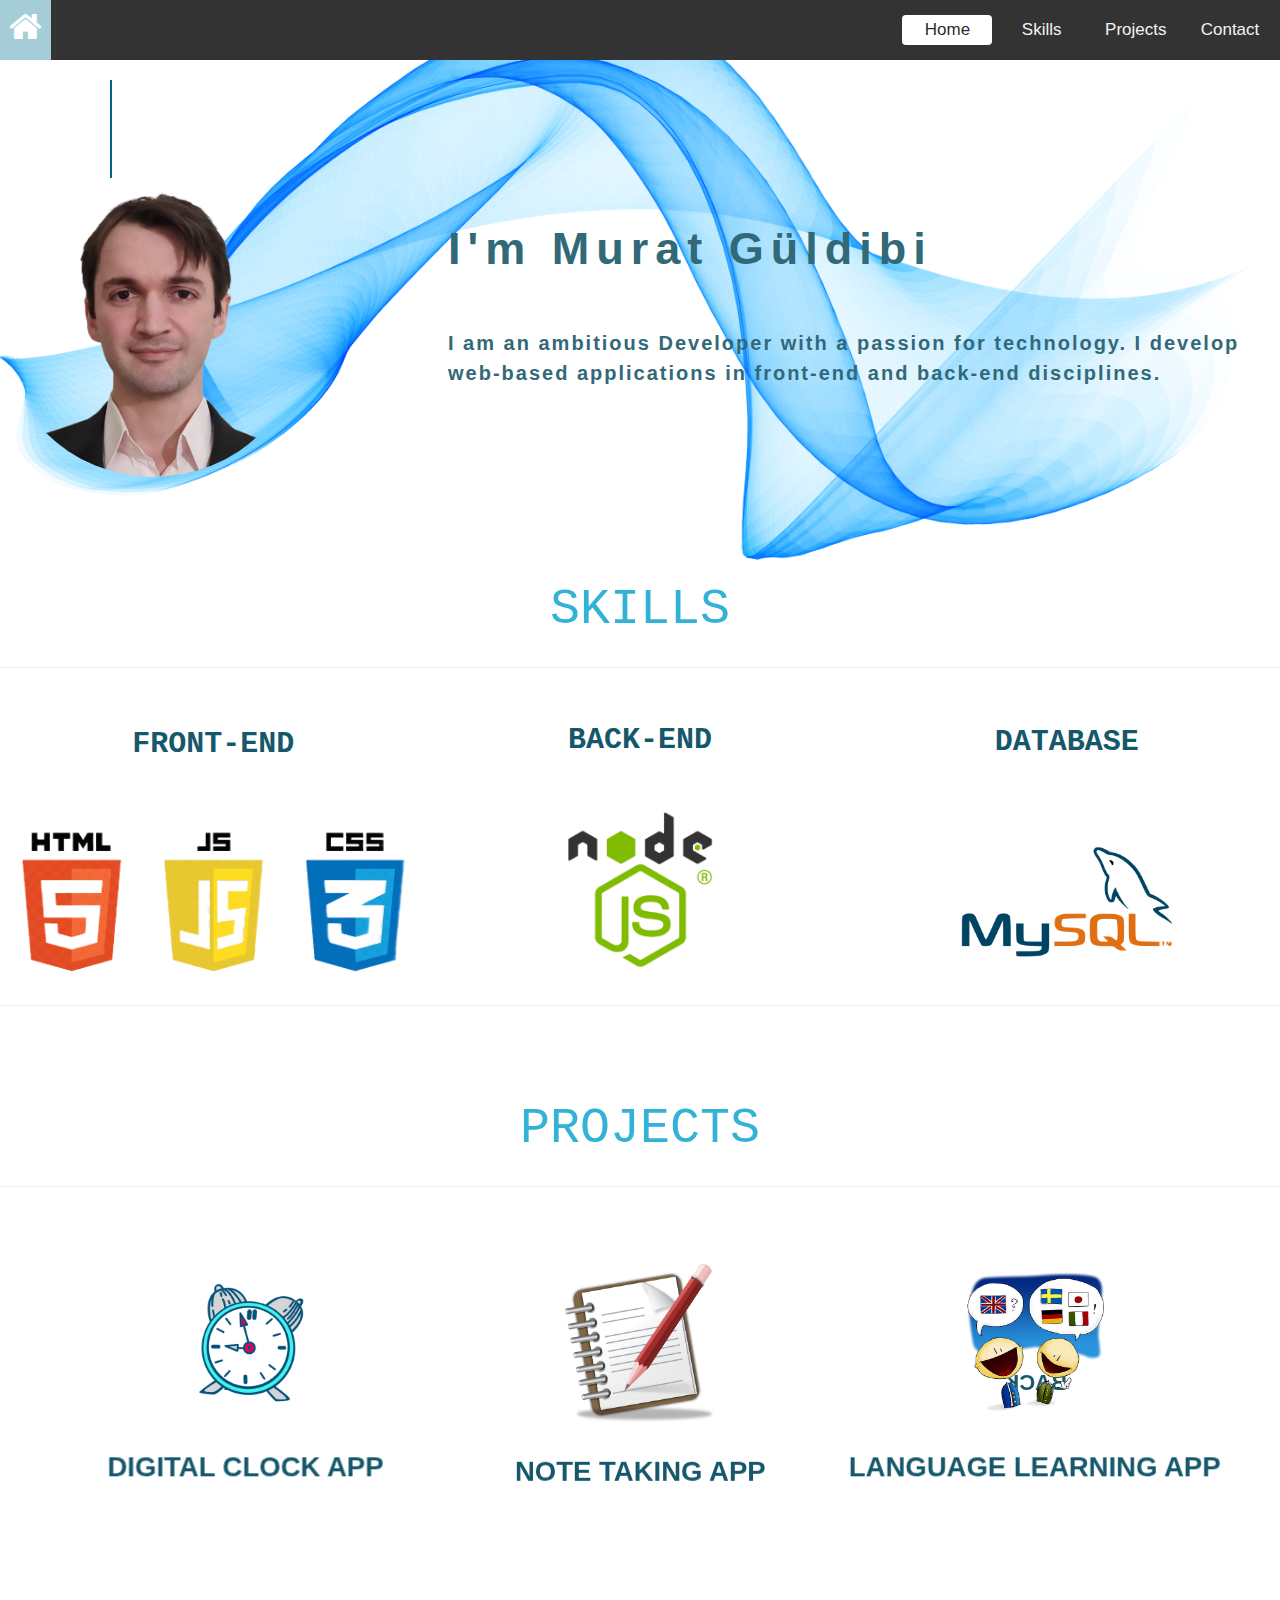
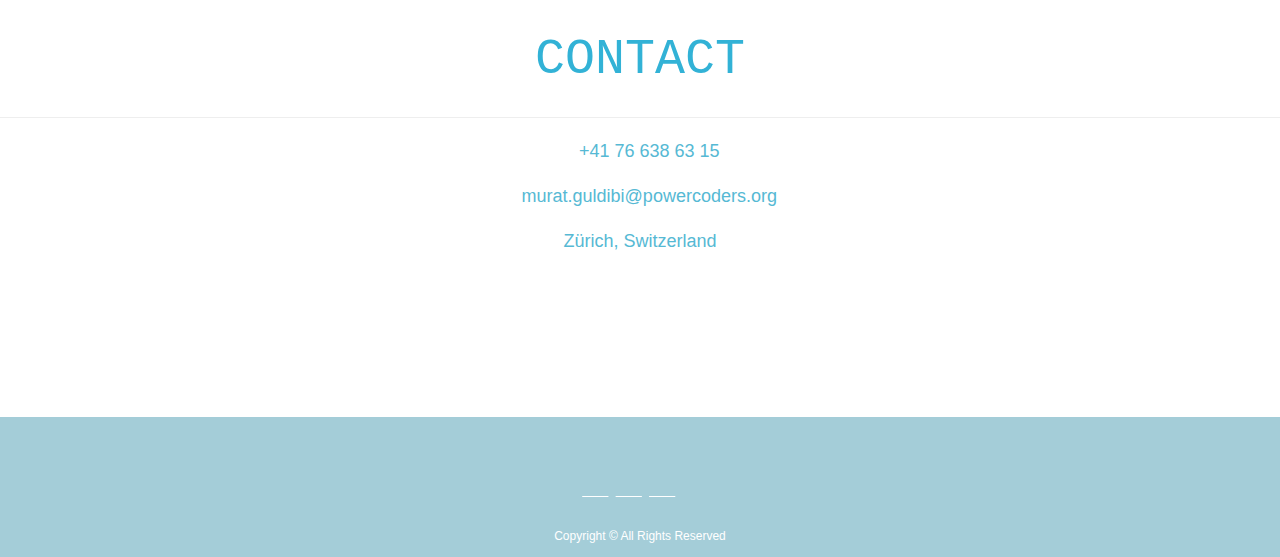
==== index.html @ f18182ec "I added a flip card on project section" ====
<!DOCTYPE html>
<html>
  <head>
    <meta charset="UTF-8" />
    <meta http-equiv="X-UA-Compatible" content="IE=edge" />
    <meta name="viewport" content="width=device-width, initial-scale=1.0" />
    <title>My Portfolio</title>
    <link rel="stylesheet" href="./style.css" />
    <link rel="stylesheet" href="https://www.w3schools.com/w3css/4/w3.css" />
    <link
      rel="stylesheet"
      href="https://cdnjs.cloudflare.com/ajax/libs/font-awesome/4.7.0/css/font-awesome.min.css"
    />
    <link
      rel="stylesheet"
      href="https://cdnjs.cloudflare.com/ajax/libs/font-awesome/6.1.1/css/all.min.css"
      integrity="sha512-KfkfwYDsLkIlwQp6LFnl8zNdLGxu9YAA1QvwINks4PhcElQSvqcyVLLD9aMhXd13uQjoXtEKNosOWaZqXgel0g=="
      crossorigin="anonymous"
      referrerpolicy="no-referrer"
    />
  </head>
  <body>
    <!-- header -->
    <header class="navbar sticky">
      <div class="header-icon-container">
        <a class="home-logo" href="#home"><i class="fa fa-home"></i></a>
      </div>
      <div>
        <ul>
          <li class="active"><a href="#home">Home</a></li>
          <li><a href="#skills">Skills</a></li>
          <li><a href="#projects">Projects</a></li>
          <li><a href="#contact">Contact</a></li>
        </ul>
      </div>
    </header>
    <!-- home -->
    <section id="home" class="content">
      <p class="title" data-text="Welcome&nbsp;to&nbsp;My&nbsp;Website">
        Welcome&nbsp;to&nbsp;MyWebsite
      </p>
      <div class="image-title-container">
        <div id="my_image"></div>
        <div class="home-title-container">
          <p>I'm Murat Güldibi</p>
          <p>
            I am an ambitious Developer with a passion for technology. I develop
            web-based applications in front-end and back-end disciplines.
          </p>
        </div>
      </div>
    </section>
    <!-- skills -->
    <section id="skills" class="content">
      <p class="section">SKILLS</p>
      <hr />
      <div class="skills-container">
        <div class="skill-section">
          <p>FRONT-END</p>
          <img
            src="./image/html-css-js.png"
            alt="frontend"
            id="frontend-image"
          />
        </div>
        <div class="skill-section">
          <p>BACK-END</p>
          <img src="./image/nodejs.png" alt="nodejs-image" id="backend-image" />
        </div>
        <div class="skill-section">
          <p>DATABASE</p>
          <img src="./image/mysql.png" alt="mysql-image" id="database-image" />
        </div>
      </div>
      <hr />
    </section>
    <!-- projects -->
    <section id="projects" class="content">
      <p class="section">PROJECTS</p>
      <hr />
      <div class="flip-card-container">
        <div class="flip-card">
          <div class="flip-face flip-front">
            <img src="./image/clock.png" alt="clock" />
            <p>Digital Clock App</p>
          </div>
          <div class="flip-face flip-back"><p>Back</p></div>
        </div>
        <div class="flip-card">
          <div class="flip-face flip-front">
            <img src="./image/notepad.png" alt="notepad" />
            <p>Note Taking App</p>
          </div>
          <div class="flip-face flip-back"><p>Back</p></div>
        </div>
        <div class="flip-card">
          <div class="flip-face flip-front">
            <img src="./image/language.png" alt="learn-language" />
            <p>Language Learning App</p>
          </div>
          <div class="flip-face flip-back"><p>Back</p></div>
        </div>
      </div>
    </section>
    <!-- contact -->
    <section id="contact" class="content">
      <p class="section">CONTACT</p>
      <hr />
      <div class="contact-container">
        <p><i class="fa-solid fa-phone"></i> +41 76 638 63 15</p>
        <p>
          <i class="fa-solid fa-envelope"></i> murat.guldibi@powercoders.org
        </p>
        <p><i class="fa-solid fa-location-pin"></i> Zürich, Switzerland</p>
      </div>
    </section>
    <!-- footer -->
    <footer class="footer">
      <div>
        <div class="icon-container">
          <a href="https://www.facebook.com/slim.ols.9/"
            ><i class="fa-brands fa-facebook"></i
          ></a>
          <a href="https://twitter.com/Murat__G"
            ><i class="fa-brands fa-twitter"></i
          ></a>
          <a href="https://www.linkedin.com/in/murat-guldibi-28726922b/"
            ><i class="fa-brands fa-linkedin"></i
          ></a>
        </div>
        <p>Copyright &copy; All Rights Reserved</p>
      </div>
    </footer>
    <script src="script.js"></script>
  </body>
</html>
---- style.css ----
@import url("https://fonts.googleapis.com/css2?family=Poppins:wght@700&display=swap");

* {
  box-sizing: border-box;
  font-family: sans-serif;
}

html {
  scroll-behavior: smooth;
}

body {
  position: relative;
  padding-bottom: 100px;
  background-image: url("./image/background.png");
  background-size: contain;
  background-repeat: no-repeat;
}

p.section {
  color: #32b2d6;
  text-align: center;
  font-family: "Lucida Console", "Courier New", monospace;
  font-size: 50px;
  margin: 15px auto 0px auto;
}

/* HEADER */
.navbar {
  overflow: hidden;
  background-color: #333;
  display: flex;
  justify-content: space-between;
  z-index: 100;
}

.sticky {
  position: fixed;
  top: 0;
  width: 100%;
  margin-bottom: 60px;
}

.navbar ul {
  margin-right: 5px;
}

.navbar ul li {
  display: inline-block;
  color: #f2f2f2;
  text-align: center;
  width: 90px;
  height: 30px;
  line-height: 30px;
  text-decoration: none;
  font-size: 17px;
  transition: 1s;
}

.active {
  background-color: white;
  border-radius: 4px;
}

.active a {
  color: rgba(0, 0, 0, 0.863);
}

.navbar a {
  text-decoration: none;
  transition: color 0.4s;
}

.navbar li:hover {
  color: #333;
}

.navbar a.home-logo {
  color: white;
}

.navbar div a i {
  font-size: 35px;
  margin: 9px 9px 0 9px;
}

.header-icon-container {
  background-color: #a4cdd8;
}

/* HOME */
.title {
  position: absolute;
  top: 60px;
  left: 50px;
  color: rgba(0, 0, 0, 0);
  font-size: 65px;
  margin: 20px 0 0 60px;
  letter-spacing: 10px;
  text-transform: uppercase;
}

.title::before {
  position: absolute;
  top: 0px;
  left: 0px;
  content: attr(data-text);
  border-right: 2px solid #006784;
  overflow: hidden;
  width: 0;
  height: 100%;
  color: #006784;
  animation: animate 4s linear infinite;
}

@keyframes animate {
  0%,
  10%,
  100% {
    width: 0;
  }
  70%,
  90% {
    width: 100%;
  }
}

.image-title-container {
  display: flex;
  justify-content: space-between;
  margin-top: 120px;
}

.home-title-container {
  width: 65vw;
}

.home-title-container p:nth-child(1) {
  color: #326978;
  font-size: 45px;
  font-weight: bolder;
  letter-spacing: 7px;
}

.home-title-container p:nth-child(2) {
  color: #326978;
  font-size: 20px;
  font-weight: bolder;
  letter-spacing: 2px;
}

#my_image {
  margin: 0px 10px 30px 0px;
  background-image: url("./image/image.png");
  background-size: cover;
  background-size: 24vw;
  background-repeat: no-repeat;
  border-radius: 100%;
  width: 24vw;
  height: 24vw;
}

#home img {
  width: 200px;
}

/* CONTENT */
.content {
  padding-top: 50px;
}

/* CONTACT */
#contact {
  margin-bottom: 100px;
  min-height: 400px;
}

.contact-container {
  text-align: center;
  font-size: larger;
  color: #56b9d4;
}

/* SKILLS */
.skills-container {
  display: flex;
  justify-content: space-around;
}

.skill-section {
  width: 30%;
  display: flex;
  flex-direction: column;
  justify-content: center;
  align-items: center;
}

.skill-section p {
  color: #16586b;
  text-align: center;
  font-family: "Lucida Console", "Courier New", monospace;
  font-size: 30px;
  font-weight: bolder;
}

#frontend-image {
  width: 110%;
  margin-top: 25px;
}

#backend-image {
  width: 50%;
}

#database-image {
  width: 55%;
  margin-top: 30px;
}

/* PROJECTS */
#projects {
  min-height: 500px;
}

.flip-card-container {
  display: flex;
  justify-content: space-evenly;
}

.flip-card {
  position: relative;
  width: 300px;
  height: 350px;
  transform-style: preserve-3d;
}

.flip-face {
  position: absolute;
  top: 0;
  left: 0;
  width: 100%;
  height: 100%;
  transform-style: preserve-3d;
  display: flex;
  justify-content: center;
  align-items: center;
  backface-visibility: hidden;
  transition: 1.5s ease-in-out;
  transform: perspective(500px) rotateY(0deg);
}

.flip-front {
  display: flex;
  flex-direction: column;
}

.flip-card:hover .flip-front {
  transform: perspective(500px) rotateY(180deg);
}

.flip-back {
  background-color: white;
  transform: perspective(500px) rotateY(180deg);
}

.flip-card:hover .flip-back {
  transform: perspective(500px) rotateY(360deg);
}

.flip-card p {
  text-transform: uppercase;
  transform: perspective(500px) translateZ(50px);
  color: #16586b;
  text-align: center;
  font-size: 22px;
  font-weight: bolder;
}

.flip-card img {
  width: 150px;
}

/* FOOTER */
.footer {
  background-color: #a4cdd8;
  color: white;
  height: 140px;
  position: absolute;
  bottom: 0;
  width: 100%;
  display: flex;
  justify-content: center;
}

.footer p {
  padding: 5px;
  text-align: center;
  font-size: 12px;
}

.footer i {
  font-size: 35px;
  text-align: center;
  margin-left: 3px;
  cursor: pointer;
}

.icon-container {
  margin: 40px 0 0 30px;
}
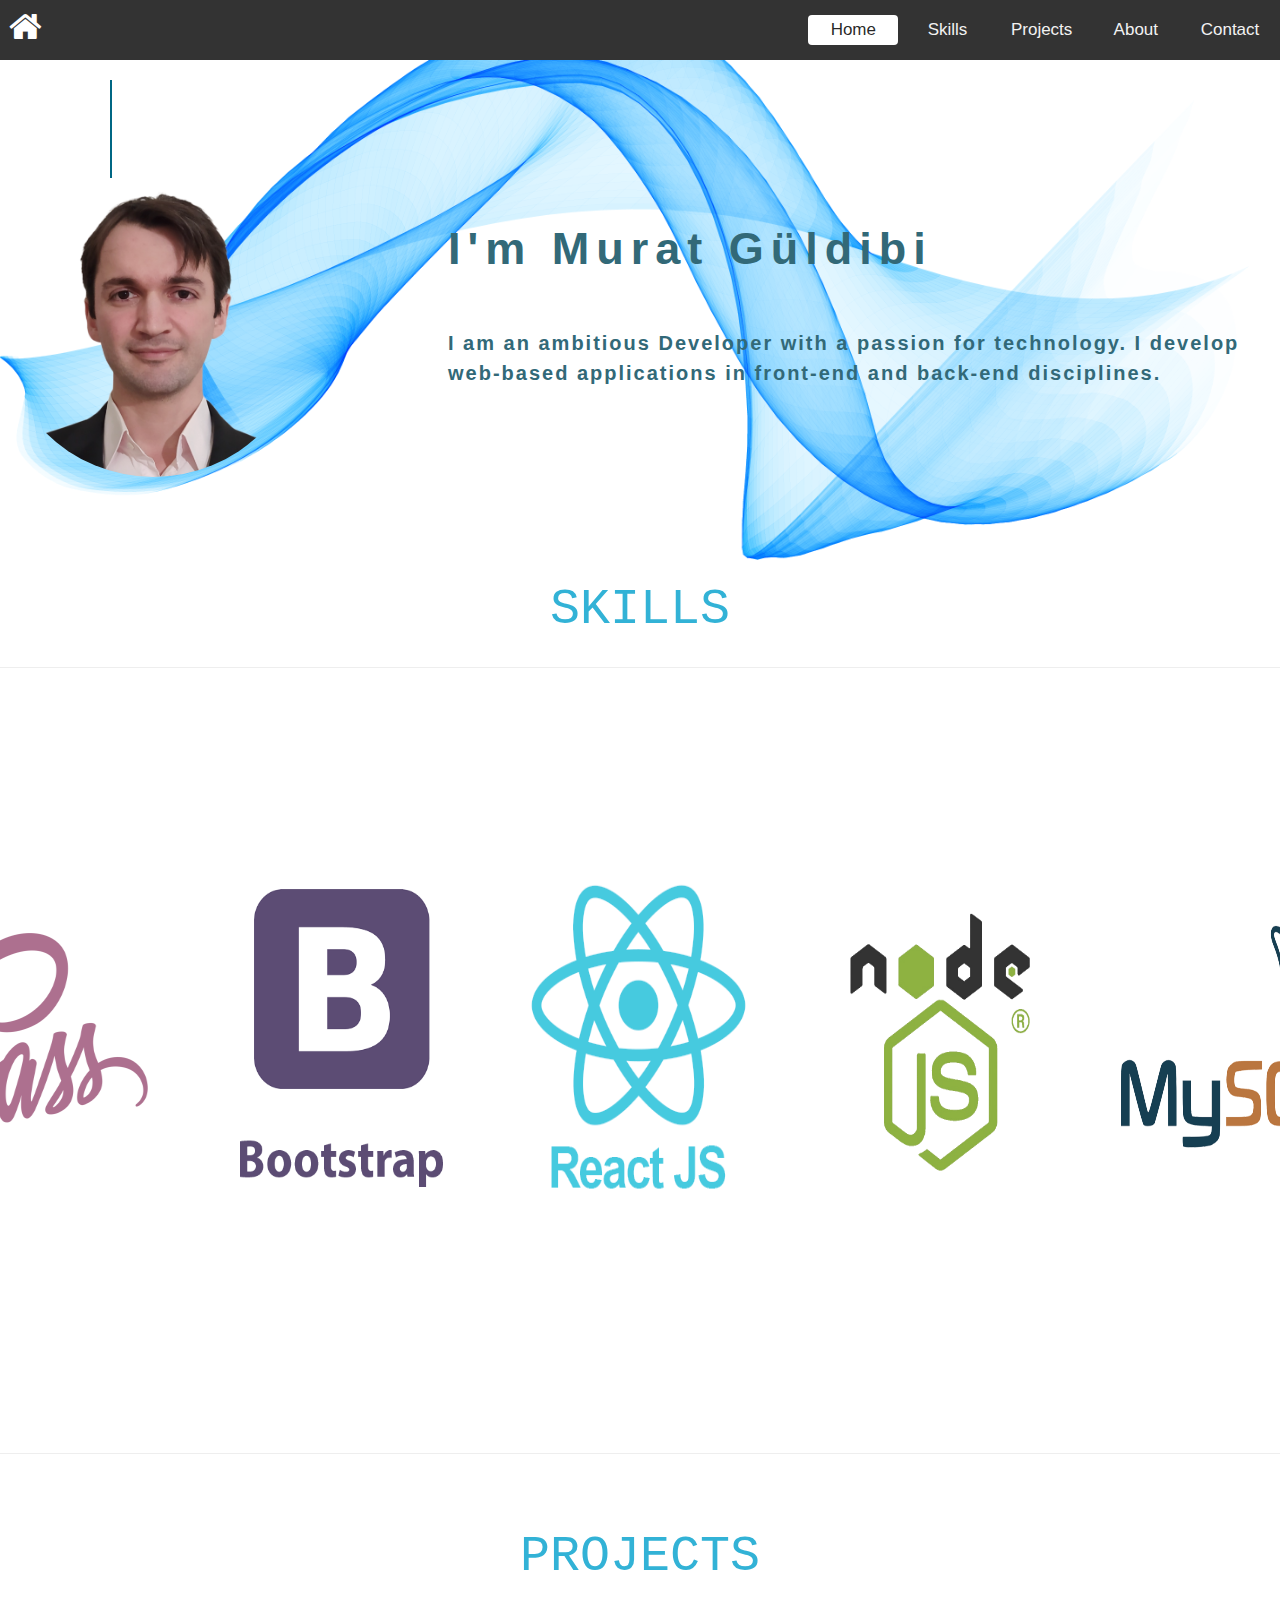
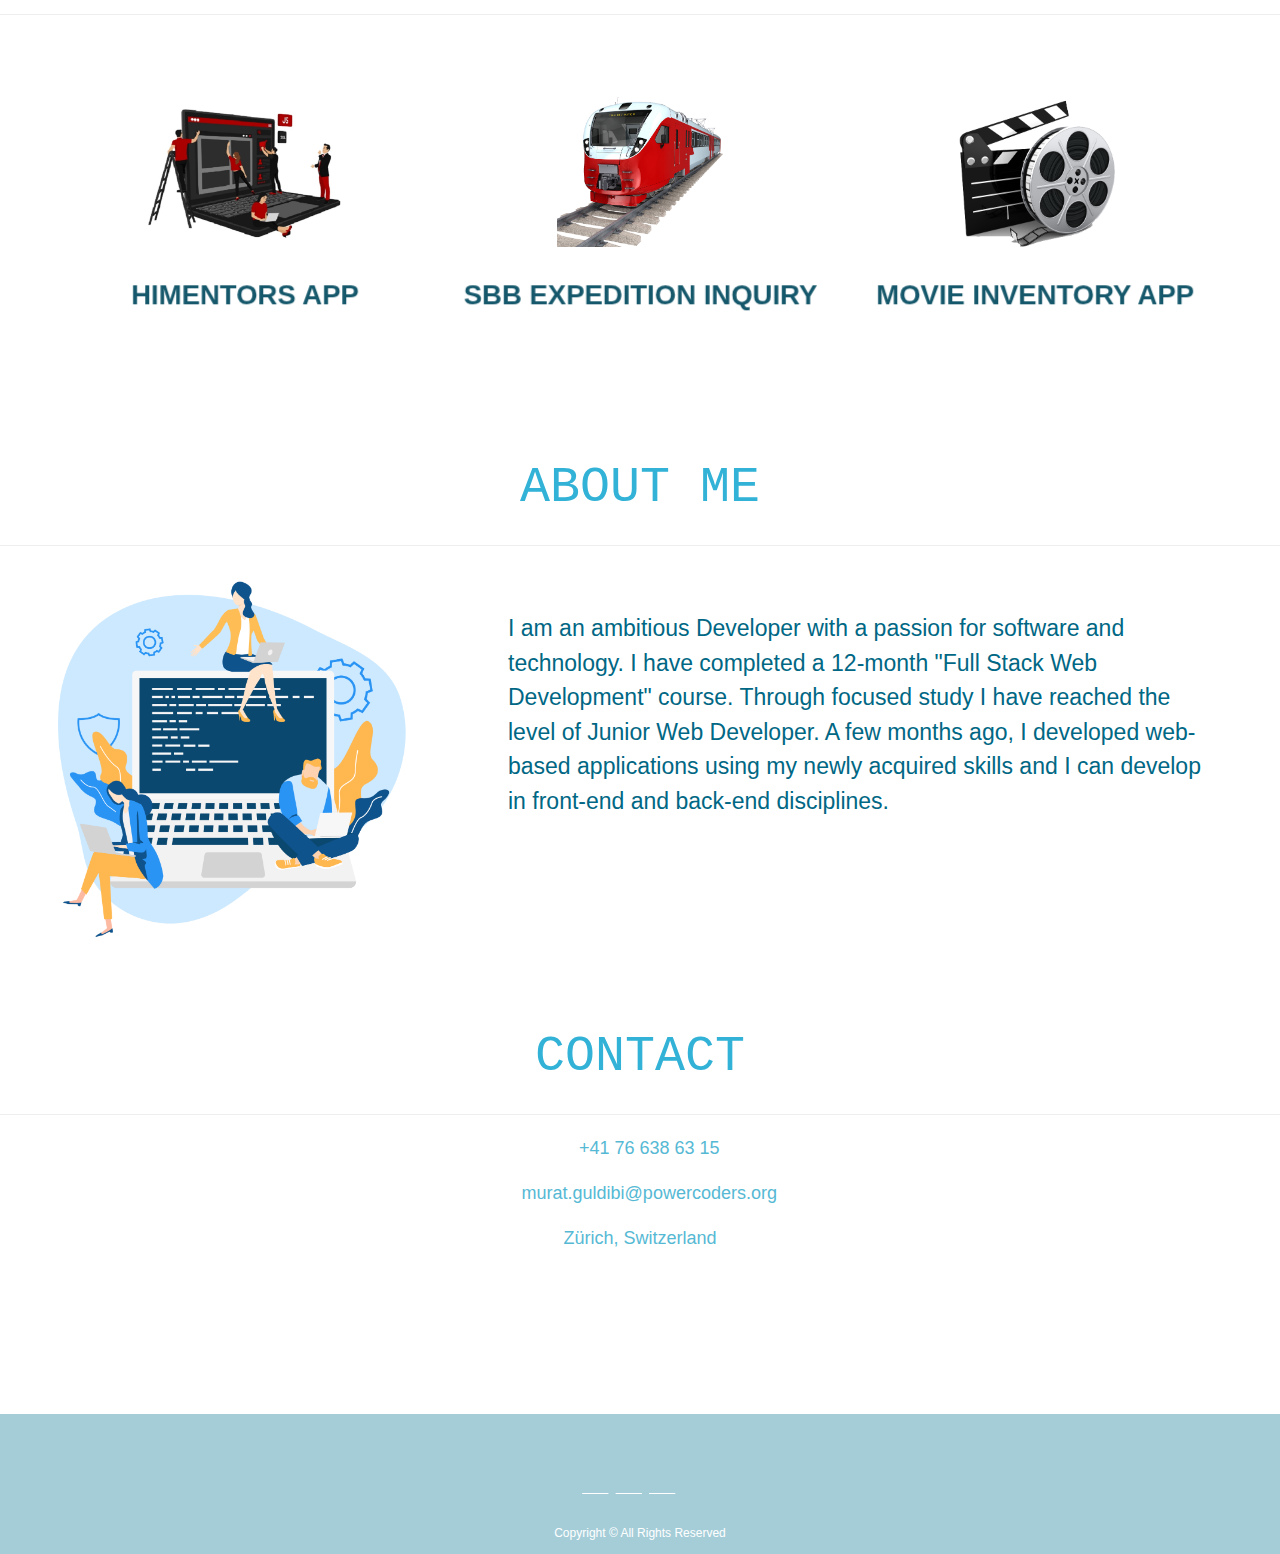
==== commit e9b58661: "I updated my portfolio" ====
--- a/index.html
+++ b/index.html
@@ -25,11 +25,26 @@
       <div class="header-icon-container">
         <a class="home-logo" href="#home"><i class="fa fa-home"></i></a>
       </div>
-      <div>
+      <div id="hamburger-menu">
+        <a class="hamburger-link" href="#home">Home</a>
+        <a class="hamburger-link" href="#skills">Skills</a>
+        <a class="hamburger-link" href="#projects">Projects</a>
+        <a class="hamburger-link" href="#about">About</a>
+        <a class="hamburger-link" href="#contact">Contact</a>
+      </div>
+      <a
+        href="javascript:void(0);"
+        class="icon"
+        onclick="handleHamburgerMenu()"
+      >
+        <i class="fa fa-bars"></i>
+      </a>
+      <div class="navbar-links">
         <ul>
           <li class="active"><a href="#home">Home</a></li>
           <li><a href="#skills">Skills</a></li>
           <li><a href="#projects">Projects</a></li>
+          <li><a href="#about">About</a></li>
           <li><a href="#contact">Contact</a></li>
         </ul>
       </div>
@@ -54,24 +69,112 @@
     <section id="skills" class="content">
       <p class="section">SKILLS</p>
       <hr />
-      <div class="skills-container">
-        <div class="skill-section">
-          <p>FRONT-END</p>
-          <img
-            src="./image/html-css-js.png"
-            alt="frontend"
-            id="frontend-image"
-          />
-        </div>
-        <div class="skill-section">
-          <p>BACK-END</p>
-          <img src="./image/nodejs.png" alt="nodejs-image" id="backend-image" />
-        </div>
-        <div class="skill-section">
-          <p>DATABASE</p>
-          <img src="./image/mysql.png" alt="mysql-image" id="database-image" />
-        </div>
-      </div>
+      <div class="slide-container">
+        <span class="slider-span" id="slider-span-1"></span
+        ><span class="slider-span" id="slider-span-2"></span
+        ><span class="slider-span" id="slider-span-3"></span> ><span
+          class="slider-span"
+          id="slider-span-4"
+        ></span>
+        ><span class="slider-span" id="slider-span-5"></span> ><span
+          class="slider-span"
+          id="slider-span-6"
+        ></span>
+        <div class="image-slider">
+          <div class="slide-div" id="slide-1">
+            <img
+              src="./image/html-css-js.png"
+              alt="image"
+              class="slide-img"
+              id="slide-img-1"
+            />
+            <a
+              href="#slider-span-1"
+              class="slider-button"
+              id="slider-button-1"
+            ></a>
+          </div>
+          <div class="slide-div" id="slide-2">
+            <img
+              src="./image/sass.png"
+              alt="image"
+              class="slide-img"
+              id="slide-img-2"
+            />
+            <a
+              href="#slider-span-2"
+              class="slider-button"
+              id="slider-button-2"
+            ></a>
+          </div>
+          <div class="slide-div" id="slide-3">
+            <img
+              src="./image/bootstrap.png"
+              alt="image"
+              class="slide-img"
+              id="slide-img-3"
+            />
+            <a
+              href="#slider-span-3"
+              class="slider-button"
+              id="slider-button-3"
+            ></a>
+          </div>
+          <div class="slide-div" id="slide-4">
+            <img
+              src="./image/reactJs.png"
+              alt="image"
+              class="slide-img"
+              id="slide-img-4"
+            />
+            <a
+              href="#slider-span-4"
+              class="slider-button"
+              id="slider-button-4"
+            ></a>
+          </div>
+          <div class="slide-div" id="slide-5">
+            <img
+              src="./image/nodejs.png"
+              alt="image"
+              class="slide-img"
+              id="slide-img-5"
+            />
+            <a
+              href="#slider-span-5"
+              class="slider-button"
+              id="slider-button-5"
+            ></a>
+          </div>
+          <div class="slide-div" id="slide-6">
+            <img
+              src="./image/mysql.png"
+              alt="image"
+              class="slide-img"
+              id="slide-img-6"
+            />
+            <a
+              href="#slider-span-6"
+              class="slider-button"
+              id="slider-button-6"
+            ></a>
+          </div>
+          <div class="slide-div" id="slide-7">
+            <img
+              src="./image/java.jpg"
+              alt="image"
+              class="slide-img"
+              id="slide-img-7"
+            />
+            <a
+              href="#slider-span-7"
+              class="slider-button"
+              id="slider-button-7"
+            ></a>
+          </div>
+        </div>
+      </div>
+
       <hr />
     </section>
     <!-- projects -->
@@ -81,25 +184,99 @@
       <div class="flip-card-container">
         <div class="flip-card">
           <div class="flip-face flip-front">
-            <img src="./image/clock.png" alt="clock" />
-            <p>Digital Clock App</p>
-          </div>
-          <div class="flip-face flip-back"><p>Back</p></div>
+            <img src="./image/himentors.jpg" alt="himentors" />
+            <p>HiMentors App</p>
+          </div>
+          <div class="flip-face flip-back">
+            <p>Student tracking system for HiCoders Mentors</p>
+            <p>Technologies & Tools</p>
+            <ul>
+              <li>Material UI</li>
+              <li>ReactJS</li>
+              <li>NodeJS</li>
+              <li>ExpressJS</li>
+              <li>Sequelize</li>
+              <li>Rest API</li>
+              <li>Google Classroom Api</li>
+              <li>
+                <a
+                  href="https://github.com/MuratGuld/himentors-web-client"
+                  target="_blank"
+                  >Github Link For Frontend</a
+                >
+              </li>
+              <li>
+                <a
+                  href="https://github.com/MuratGuld/himentors-rest-api"
+                  target="_blank"
+                  >Github Link For Backend</a
+                >
+              </li>
+            </ul>
+          </div>
         </div>
         <div class="flip-card">
           <div class="flip-face flip-front">
-            <img src="./image/notepad.png" alt="notepad" />
-            <p>Note Taking App</p>
-          </div>
-          <div class="flip-face flip-back"><p>Back</p></div>
+            <img src="./image/train.png" alt="notepad" />
+            <p>SBB Expedition Inquiry</p>
+          </div>
+          <div class="flip-face flip-back">
+            <p>Inquiry application of SBB trips across Switzerland</p>
+            <p>Technologies & Tools</p>
+            <ul>
+              <li>Bootstrap</li>
+              <li>ReactJS</li>
+              <li>Swiss public transport API</li>
+              <li>
+                <a
+                  href="https://github.com/MuratGuld/ReactJS/tree/main/Week%207%20(API%20Final)/SBB%20Expedition%20Inquiry"
+                  target="_blank"
+                  >Github Link</a
+                >
+              </li>
+            </ul>
+          </div>
         </div>
         <div class="flip-card">
           <div class="flip-face flip-front">
-            <img src="./image/language.png" alt="learn-language" />
-            <p>Language Learning App</p>
-          </div>
-          <div class="flip-face flip-back"><p>Back</p></div>
-        </div>
+            <img src="./image/movie.png" alt="learn-language" />
+            <p>Movie Inventory App</p>
+          </div>
+          <div class="flip-face flip-back">
+            <p>Application that keeps inventory of movies and their rentals</p>
+            <p>Technologies & Tools</p>
+            <ul>
+              <li>Bootstrap</li>
+              <li>ReactJS</li>
+              <li>ExpressJS</li>
+              <li>NodeJS</li>
+              <li>Sequelize</li>
+              <li>
+                <a
+                  href="https://github.com/MuratGuld/NodeJs/tree/main/Week04/SequelizeImplementation"
+                  target="_blank"
+                  >Github Link</a
+                >
+              </li>
+            </ul>
+          </div>
+        </div>
+      </div>
+    </section>
+    <!-- about -->
+    <section id="about" class="content">
+      <p class="section">ABOUT ME</p>
+      <hr />
+      <div class="about-container">
+        <img src="./image/developer-team.png" alt="developer-image" />
+        <p id="about-context">
+          I am an ambitious Developer with a passion for software and
+          technology. I have completed a 12-month "Full Stack Web Development"
+          course. Through focused study I have reached the level of Junior Web
+          Developer. A few months ago, I developed web-based applications using
+          my newly acquired skills and I can develop in front-end and back-end
+          disciplines.
+        </p>
       </div>
     </section>
     <!-- contact -->
@@ -121,7 +298,7 @@
           <a href="https://www.facebook.com/slim.ols.9/"
             ><i class="fa-brands fa-facebook"></i
           ></a>
-          <a href="https://twitter.com/Murat__G"
+          <a href="https://twitter.com/MuratGldb"
             ><i class="fa-brands fa-twitter"></i
           ></a>
           <a href="https://www.linkedin.com/in/murat-guldibi-28726922b/"
--- a/style.css
+++ b/style.css
@@ -84,8 +84,35 @@
   margin: 9px 9px 0 9px;
 }
 
-.header-icon-container {
-  background-color: #a4cdd8;
+#hamburger-menu {
+  display: none;
+  font-size: 40px;
+  color: #dbe3e6;
+  margin-right: 15px;
+  cursor: pointer;
+  overflow: hidden;
+  position: relative;
+}
+
+#hamburger-menu a {
+  color: white;
+  padding: 14px 16px;
+  text-decoration: none;
+  font-size: 17px;
+  display: none;
+}
+
+a.icon {
+  display: none;
+  position: absolute;
+  right: 0;
+  top: 0;
+  margin: 10px;
+}
+
+a.icon i {
+  font-size: 30px;
+  color: white;
 }
 
 /* HOME */
@@ -182,39 +209,142 @@
 }
 
 /* SKILLS */
-.skills-container {
-  display: flex;
-  justify-content: space-around;
-}
-
-.skill-section {
-  width: 30%;
-  display: flex;
-  flex-direction: column;
+
+#skills hr {
+  margin-bottom: 0;
+}
+
+.slide-container {
+  width: 100%;
+  min-height: 85vh;
+  display: flex;
+  align-items: center;
+  overflow: hidden;
+  color: white;
+}
+
+.image-slider {
+  width: 100%;
+  min-height: 600px;
+  position: absolute;
+  left: 0;
+  display: flex;
+  justify-content: center;
+  align-items: flex-start;
+  margin-top: 220px;
+  transition: 0.7s;
+}
+
+.slide-div {
+  display: flex;
   justify-content: center;
   align-items: center;
-}
-
-.skill-section p {
-  color: #16586b;
-  text-align: center;
-  font-family: "Lucida Console", "Courier New", monospace;
-  font-size: 30px;
-  font-weight: bolder;
-}
-
-#frontend-image {
-  width: 110%;
-  margin-top: 25px;
-}
-
-#backend-image {
-  width: 50%;
-}
-
-#database-image {
-  width: 55%;
-  margin-top: 30px;
+  margin: 20px 30px 0 30px;
+}
+
+.slide-img {
+  position: relative;
+  width: 240px;
+  height: 320px;
+  transition: 0.5s;
+  filter: saturate(60%);
+}
+
+.slider-button {
+  position: absolute;
+  width: 240px;
+  height: 320px;
+  transition: 0.5s;
+}
+
+.slider-button:hover {
+  background-color: rgba(199, 199, 199, 0.1);
+}
+
+#slider-span-1:target ~ .image-slider #slide-img-1,
+#slider-span-1:target ~ .image-slider #slider-button-1 {
+  width: 380px;
+  height: 400px;
+  background-color: transparent;
+  filter: saturate(100%);
+}
+
+#slider-span-2:target ~ .image-slider #slide-img-2,
+#slider-span-2:target ~ .image-slider #slider-button-2 {
+  width: 380px;
+  height: 400px;
+  background-color: transparent;
+  filter: saturate(100%);
+}
+
+#slider-span-3:target ~ .image-slider #slide-img-3,
+#slider-span-3:target ~ .image-slider #slider-button-3 {
+  width: 380px;
+  height: 400px;
+  background-color: transparent;
+  filter: saturate(100%);
+}
+
+#slider-span-4:target ~ .image-slider #slide-img-4,
+#slider-span-4:target ~ .image-slider #slider-button-4 {
+  width: 380px;
+  height: 400px;
+  background-color: transparent;
+  filter: saturate(100%);
+}
+
+#slider-span-5:target ~ .image-slider #slide-img-5,
+#slider-span-5:target ~ .image-slider #slider-button-5 {
+  width: 380px;
+  height: 400px;
+  background-color: transparent;
+  filter: saturate(100%);
+}
+
+#slider-span-6:target ~ .image-slider #slide-img-6,
+#slider-span-6:target ~ .image-slider #slider-button-6 {
+  width: 380px;
+  height: 400px;
+  background-color: transparent;
+  filter: saturate(100%);
+}
+
+#slider-span-7:target ~ .image-slider #slide-img-7,
+#slider-span-7:target ~ .image-slider #slider-button-7 {
+  width: 380px;
+  height: 400px;
+  background-color: transparent;
+  filter: saturate(100%);
+}
+
+#slider-span-1:target ~ .image-slider {
+  left: 70%;
+}
+#slider-span-2:target ~ .image-slider {
+  left: 50%;
+}
+#slider-span-3:target ~ .image-slider {
+  left: 25%;
+}
+#slider-span-5:target ~ .image-slider {
+  left: -25%;
+}
+#slider-span-6:target ~ .image-slider {
+  left: -50%;
+}
+#slider-span-7:target ~ .image-slider {
+  left: -75%;
+}
+
+#slider-span-1,
+#slider-span-2,
+#slider-span-3,
+#slider-span-4,
+#slider-span-5,
+#slider-span-6,
+#slider-span-7 {
+  scroll-margin-top: 450px;
+  scroll-margin-bottom: -240px;
 }
 
 /* PROJECTS */
@@ -241,17 +371,18 @@
   width: 100%;
   height: 100%;
   transform-style: preserve-3d;
-  display: flex;
-  justify-content: center;
-  align-items: center;
   backface-visibility: hidden;
   transition: 1.5s ease-in-out;
   transform: perspective(500px) rotateY(0deg);
+  background-color: white;
 }
 
 .flip-front {
   display: flex;
   flex-direction: column;
+  display: flex;
+  justify-content: center;
+  align-items: center;
 }
 
 .flip-card:hover .flip-front {
@@ -261,6 +392,21 @@
 .flip-back {
   background-color: white;
   transform: perspective(500px) rotateY(180deg);
+  display: flex;
+  flex-direction: column;
+  justify-content: center;
+  align-items: center;
+  text-align: center;
+}
+
+.flip-back p {
+  font-size: 12px !important;
+}
+
+.flip-back ul {
+  list-style-type: none;
+  color: #197892;
+  padding: 0;
 }
 
 .flip-card:hover .flip-back {
@@ -277,7 +423,29 @@
 }
 
 .flip-card img {
-  width: 150px;
+  height: 150px;
+  width: auto;
+}
+
+/* ABOUT */
+#about {
+  min-height: 500px;
+}
+#about-context {
+  text-align: left;
+  font-size: 23px;
+  color: #006784;
+  margin: 45px 60px 0 60px;
+}
+
+.about-container {
+  display: flex;
+  justify-content: center;
+}
+
+.about-container img {
+  width: 35%;
+  height: 30%;
 }
 
 /* FOOTER */
@@ -308,3 +476,103 @@
 .icon-container {
   margin: 40px 0 0 30px;
 }
+
+@media screen and (max-width: 750px) {
+  .navbar-links {
+    display: none;
+  }
+
+  .hamburger-menu-container {
+    display: block;
+  }
+
+  .header-icon-container {
+    visibility: hidden;
+  }
+
+  a.icon,
+  #hamburger-menu a {
+    display: block;
+  }
+
+  .navbar {
+    justify-content: flex-start;
+  }
+
+  .title {
+    display: none;
+  }
+
+  .image-title-container {
+    flex-direction: column;
+    align-items: center;
+    text-align: center;
+    margin-top: 20px;
+  }
+
+  .home-title-container p:first-child {
+    font-size: 30px;
+    width: 100%;
+    margin-top: 0;
+  }
+
+  #my_image {
+    width: 200px;
+    height: 200px;
+    background-size: 200px;
+  }
+
+  .image-slider {
+    display: block;
+  }
+
+  .slide-div {
+    display: block;
+  }
+
+  .image-slider {
+    position: relative;
+    text-align: center;
+    margin-top: 0;
+  }
+
+  .flip-card-container {
+    flex-direction: column;
+    align-items: center;
+  }
+
+  #projects hr {
+    margin-top: 0;
+  }
+
+  .about-container {
+    flex-direction: column;
+    align-items: center;
+  }
+
+  .about-container img {
+    display: none;
+  }
+
+  #about-context {
+    text-align: center;
+    margin-top: 0;
+    font-size: 20px;
+  }
+}
+
+@media screen and (max-width: 570px) {
+  .home-title-container p:first-child {
+    font-size: 25px;
+  }
+
+  .home-title-container p:nth-child(2) {
+    font-size: 17px;
+  }
+
+  #my_image {
+    width: 200px;
+    height: 200px;
+    background-size: 200px;
+  }
+}
